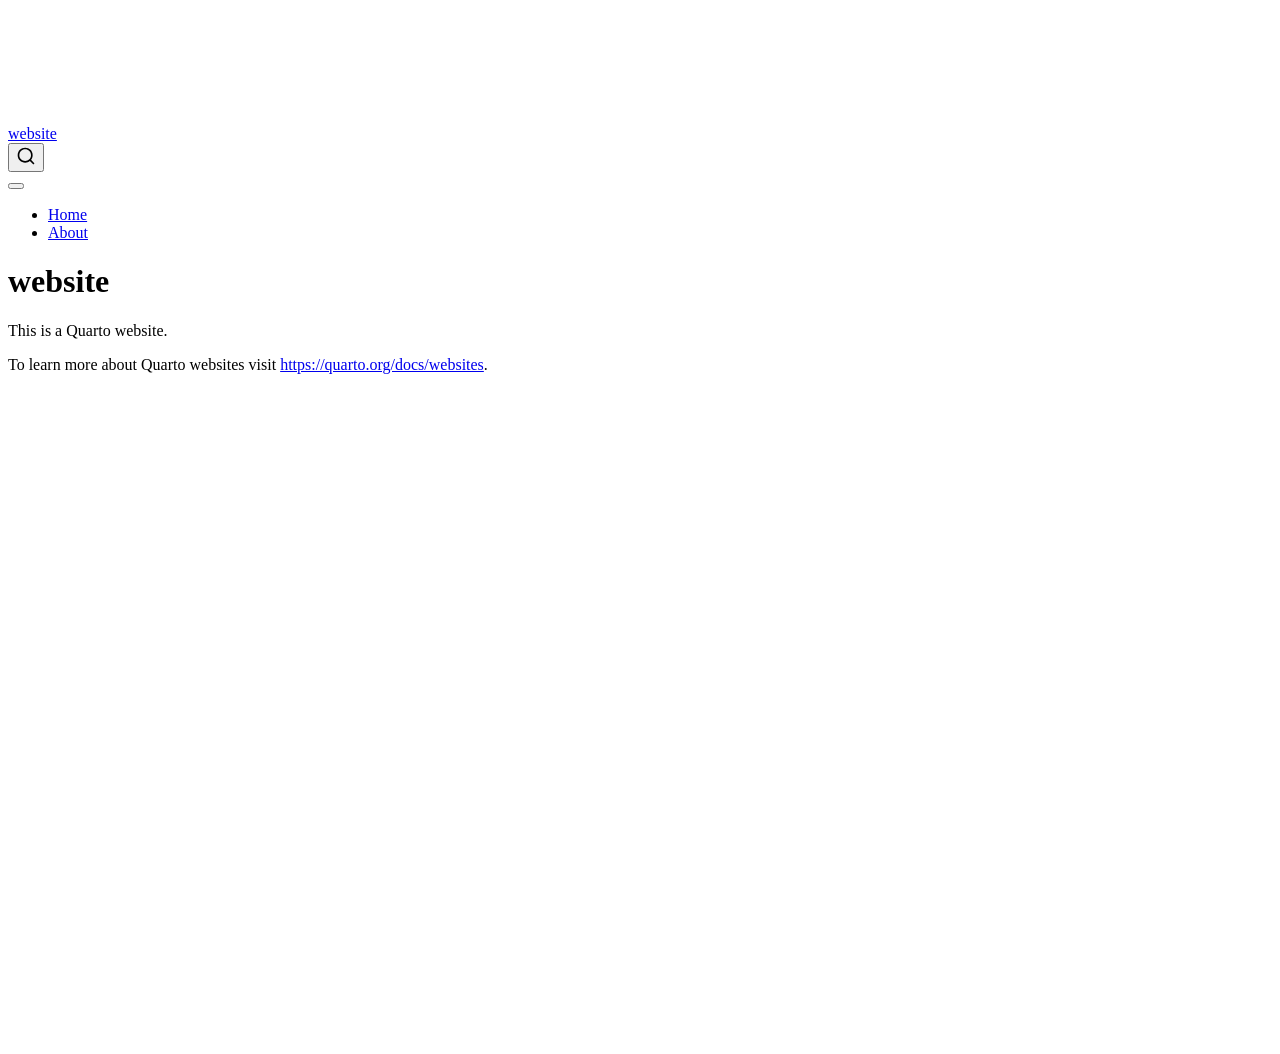
==== docs/index.html @ 8db30fc6 "first commit" ====
<!DOCTYPE html>
<html xmlns="http://www.w3.org/1999/xhtml" lang="en" xml:lang="en"><head>

<meta charset="utf-8">
<meta name="generator" content="quarto-1.10.18">

<meta name="viewport" content="width=device-width, initial-scale=1.0, user-scalable=yes">


<title>website</title>
<style>
/* Default styles provided by pandoc.
** See https://pandoc.org/MANUAL.html#variables-for-html for config info.
*/
span.smallcaps{font-variant: small-caps;}
div.columns{display: flex; gap: 1.5em;}
div.column{flex: auto;}
@media screen {
div.columns{gap: min(4vw, 1.5em);}
div.column{overflow-x: auto;}
}
div.hanging-indent{margin-left: 1.5em; text-indent: -1.5em;}
ul.task-list{list-style: none;}
ul.task-list li input[type="checkbox"] {
  width: 0.8em;
  margin: 0 0.8em 0.2em -1em; /* quarto-specific, see https://github.com/quarto-dev/quarto-cli/issues/4556 */ 
  vertical-align: middle;
}
</style>


<script src="site_libs/quarto-nav/quarto-nav.js"></script>
<script src="site_libs/quarto-nav/headroom.min.js"></script>
<script src="site_libs/clipboard/clipboard.min.js"></script>
<script src="site_libs/quarto-search/autocomplete.umd.js"></script>
<script src="site_libs/quarto-search/fuse.min.js"></script>
<script src="site_libs/quarto-search/quarto-search.js"></script>
<meta name="quarto:offset" content="./">
<script src="site_libs/quarto-html/quarto.js" type="module"></script>
<script src="site_libs/quarto-html/tabsets/tabsets.js" type="module"></script>
<script src="site_libs/quarto-html/popper.min.js"></script>
<script src="site_libs/quarto-html/tippy.umd.min.js"></script>
<script src="site_libs/quarto-html/anchor.min.js"></script>
<link href="site_libs/quarto-html/tippy.css" rel="stylesheet">
<link href="site_libs/quarto-html/quarto-syntax-highlighting-64a204ab8560d761af7679ceaba22944.css" rel="stylesheet" id="quarto-text-highlighting-styles">
<script src="site_libs/bootstrap/bootstrap.min.js"></script>
<link href="site_libs/bootstrap/bootstrap-icons.css" rel="stylesheet">
<link href="site_libs/bootstrap/bootstrap-445b8638c3d06994fee0907d791121c4.min.css" rel="stylesheet" append-hash="true" id="quarto-bootstrap" data-mode="light">
<script id="quarto-search-options" type="application/json">{
  "location": "navbar",
  "copy-button": false,
  "collapse-after": 3,
  "panel-placement": "end",
  "type": "overlay",
  "limit": 50,
  "keyboard-shortcut": [
    "f",
    "/",
    "s"
  ],
  "show-item-context": false,
  "language": {
    "search-no-results-text": "No results",
    "search-matching-documents-text": "matching documents",
    "search-copy-link-title": "Copy link to search",
    "search-hide-matches-text": "Hide additional matches",
    "search-more-match-text": "more match in this document",
    "search-more-matches-text": "more matches in this document",
    "search-clear-button-title": "Clear",
    "search-text-placeholder": "",
    "search-detached-cancel-button-title": "Cancel",
    "search-submit-button-title": "Submit",
    "search-label": "Search"
  }
}</script>


<link rel="stylesheet" href="styles.css">
</head>

<body class="nav-fixed quarto-light">

<div id="quarto-search-results"></div>
  <header id="quarto-header" class="headroom fixed-top">
    <nav class="navbar navbar-expand-lg " data-bs-theme="dark">
      <div class="navbar-container container-fluid">
      <div class="navbar-brand-container mx-auto">
    <a class="navbar-brand" href="./index.html">
    <span class="navbar-title">website</span>
    </a>
  </div>
            <div id="quarto-search" class="" title="Search"></div>
          <button class="navbar-toggler" type="button" data-bs-toggle="collapse" data-bs-target="#navbarCollapse" aria-controls="navbarCollapse" role="menu" aria-expanded="false" aria-label="Toggle navigation" onclick="if (window.quartoToggleHeadroom) { window.quartoToggleHeadroom(); }">
  <span class="navbar-toggler-icon"></span>
</button>
          <div class="collapse navbar-collapse" id="navbarCollapse">
            <ul class="navbar-nav navbar-nav-scroll me-auto">
  <li class="nav-item">
    <a class="nav-link active" href="./index.html" aria-current="page"> 
<span class="menu-text">Home</span></a>
  </li>  
  <li class="nav-item">
    <a class="nav-link" href="./about.html"> 
<span class="menu-text">About</span></a>
  </li>  
</ul>
          </div> <!-- /navcollapse -->
            <div class="quarto-navbar-tools">
</div>
      </div> <!-- /container-fluid -->
    </nav>
</header>
<!-- content -->
<div id="quarto-content" class="quarto-container page-columns page-rows-contents page-layout-article page-navbar">
<!-- sidebar -->
<!-- margin-sidebar -->
    <div id="quarto-margin-sidebar" class="sidebar margin-sidebar zindex-bottom">
        
    </div>
<!-- main -->
<main class="content" id="quarto-document-content">

<header id="title-block-header" class="quarto-title-block default">
<div class="quarto-title">
<h1 class="title">website</h1>
</div>



<div class="quarto-title-meta">

    
  
    
  </div>
  


</header>


<p>This is a Quarto website.</p>
<p>To learn more about Quarto websites visit <a href="https://quarto.org/docs/websites" class="uri">https://quarto.org/docs/websites</a>.</p>



</main> <!-- /main -->
<script id="quarto-html-after-body" type="application/javascript">
  window.document.addEventListener("DOMContentLoaded", function (event) {
    const icon = "";
    const anchorJS = new window.AnchorJS();
    anchorJS.options = {
      placement: 'right',
      icon: icon
    };
    anchorJS.add('.anchored');
    const isCodeAnnotation = (el) => {
      for (const clz of el.classList) {
        if (clz.startsWith('code-annotation-')) {                     
          return true;
        }
      }
      return false;
    }
    const onCopySuccess = function(e) {
      // button target
      const button = e.trigger;
      // don't keep focus
      button.blur();
      // flash "checked"
      button.classList.add('code-copy-button-checked');
      var currentTitle = button.getAttribute("title");
      button.setAttribute("title", "Copied!");
      let tooltip;
      if (window.bootstrap) {
        button.setAttribute("data-bs-toggle", "tooltip");
        button.setAttribute("data-bs-placement", "left");
        button.setAttribute("data-bs-title", "Copied!");
        tooltip = new bootstrap.Tooltip(button, 
          { trigger: "manual", 
            customClass: "code-copy-button-tooltip",
            offset: [0, -8]});
        tooltip.show();    
      }
      setTimeout(function() {
        if (tooltip) {
          tooltip.hide();
          button.removeAttribute("data-bs-title");
          button.removeAttribute("data-bs-toggle");
          button.removeAttribute("data-bs-placement");
        }
        button.setAttribute("title", currentTitle);
        button.classList.remove('code-copy-button-checked');
      }, 1000);
      // clear code selection
      e.clearSelection();
    }
    const getTextToCopy = function(trigger) {
      const outerScaffold = trigger.parentElement.cloneNode(true);
      const codeEl = outerScaffold.querySelector('code');
      for (const childEl of codeEl.children) {
        if (isCodeAnnotation(childEl)) {
          childEl.remove();
        }
      }
      return codeEl.innerText;
    }
    const clipboard = new window.ClipboardJS('.code-copy-button:not([data-in-quarto-modal])', {
      text: getTextToCopy
    });
    clipboard.on('success', onCopySuccess);
    if (window.document.getElementById('quarto-embedded-source-code-modal')) {
      const clipboardModal = new window.ClipboardJS('.code-copy-button[data-in-quarto-modal]', {
        text: getTextToCopy,
        container: window.document.getElementById('quarto-embedded-source-code-modal')
      });
      clipboardModal.on('success', onCopySuccess);
    }
      var localhostRegex = new RegExp(/^(?:http|https):\/\/localhost\:?[0-9]*\//);
      var mailtoRegex = new RegExp(/^mailto:/);
        var filterRegex = new RegExp('/' + window.location.host + '/');
      var isInternal = (href) => {
          return filterRegex.test(href) || localhostRegex.test(href) || mailtoRegex.test(href);
      }
      // Inspect non-navigation links and adorn them if external
     var links = window.document.querySelectorAll('a[href]:not(.nav-link):not(.navbar-brand):not(.toc-action):not(.sidebar-link):not(.sidebar-item-toggle):not(.pagination-link):not(.no-external):not([aria-hidden]):not(.dropdown-item):not(.quarto-navigation-tool):not(.about-link)');
      for (var i=0; i<links.length; i++) {
        const link = links[i];
        if (!isInternal(link.href)) {
          // undo the damage that might have been done by quarto-nav.js in the case of
          // links that we want to consider external
          if (link.dataset.originalHref !== undefined) {
            link.href = link.dataset.originalHref;
          }
        }
      }
    function tippyHover(el, contentFn, onTriggerFn, onUntriggerFn) {
      const config = {
        allowHTML: true,
        maxWidth: 500,
        delay: 100,
        arrow: false,
        appendTo: function(el) {
            return el.parentElement;
        },
        interactive: true,
        interactiveBorder: 10,
        theme: 'quarto',
        placement: 'bottom-start',
      };
      if (contentFn) {
        config.content = contentFn;
      }
      if (onTriggerFn) {
        config.onTrigger = onTriggerFn;
      }
      if (onUntriggerFn) {
        config.onUntrigger = onUntriggerFn;
      }
      window.tippy(el, config); 
    }
    const noterefs = window.document.querySelectorAll('a[role="doc-noteref"]');
    for (var i=0; i<noterefs.length; i++) {
      const ref = noterefs[i];
      tippyHover(ref, function() {
        // use id or data attribute instead here
        let href = ref.getAttribute('data-footnote-href') || ref.getAttribute('href');
        try { href = new URL(href).hash; } catch {}
        const id = href.replace(/^#\/?/, "");
        const note = window.document.getElementById(id);
        if (note) {
          return note.innerHTML;
        } else {
          return "";
        }
      });
    }
    const xrefs = window.document.querySelectorAll('a.quarto-xref');
    const processXRef = (id, note) => {
      // Strip column container classes
      const stripColumnClz = (el) => {
        el.classList.remove("page-full", "page-columns");
        if (el.children) {
          for (const child of el.children) {
            stripColumnClz(child);
          }
        }
      }
      stripColumnClz(note)
      if (id === null || id.startsWith('sec-')) {
        // Special case sections, only their first couple elements
        const container = document.createElement("div");
        if (note.children && note.children.length > 2) {
          container.appendChild(note.children[0].cloneNode(true));
          for (let i = 1; i < note.children.length; i++) {
            const child = note.children[i];
            if (child.tagName === "P" && child.innerText === "") {
              continue;
            } else {
              container.appendChild(child.cloneNode(true));
              break;
            }
          }
          if (window.Quarto?.typesetMath) {
            window.Quarto.typesetMath(container);
          }
          return container.innerHTML
        } else {
          if (window.Quarto?.typesetMath) {
            window.Quarto.typesetMath(note);
          }
          return note.innerHTML;
        }
      } else {
        // Remove any anchor links if they are present
        const anchorLink = note.querySelector('a.anchorjs-link');
        if (anchorLink) {
          anchorLink.remove();
        }
        if (window.Quarto?.typesetMath) {
          window.Quarto.typesetMath(note);
        }
        if (note.classList.contains("callout")) {
          return note.outerHTML;
        } else {
          return note.innerHTML;
        }
      }
    }
    for (var i=0; i<xrefs.length; i++) {
      const xref = xrefs[i];
      tippyHover(xref, undefined, function(instance) {
        instance.disable();
        let url = xref.getAttribute('href');
        let hash = undefined; 
        if (url.startsWith('#')) {
          hash = url;
        } else {
          try { hash = new URL(url).hash; } catch {}
        }
        if (hash) {
          const id = hash.replace(/^#\/?/, "");
          const note = window.document.getElementById(id);
          if (note !== null) {
            try {
              const html = processXRef(id, note.cloneNode(true));
              instance.setContent(html);
            } finally {
              instance.enable();
              instance.show();
            }
          } else {
            // See if we can fetch this
            fetch(url.split('#')[0])
            .then(res => res.text())
            .then(html => {
              const parser = new DOMParser();
              const htmlDoc = parser.parseFromString(html, "text/html");
              const note = htmlDoc.getElementById(id);
              if (note !== null) {
                const html = processXRef(id, note);
                instance.setContent(html);
              } 
            }).finally(() => {
              instance.enable();
              instance.show();
            });
          }
        } else {
          // See if we can fetch a full url (with no hash to target)
          // This is a special case and we should probably do some content thinning / targeting
          fetch(url)
          .then(res => res.text())
          .then(html => {
            const parser = new DOMParser();
            const htmlDoc = parser.parseFromString(html, "text/html");
            const note = htmlDoc.querySelector('main.content');
            if (note !== null) {
              // This should only happen for chapter cross references
              // (since there is no id in the URL)
              // remove the first header
              if (note.children.length > 0 && note.children[0].tagName === "HEADER") {
                note.children[0].remove();
              }
              const html = processXRef(null, note);
              instance.setContent(html);
            } 
          }).finally(() => {
            instance.enable();
            instance.show();
          });
        }
      }, function(instance) {
      });
    }
        let selectedAnnoteEl;
        const selectorForAnnotation = ( cell, annotation) => {
          let cellAttr = 'data-code-cell="' + cell + '"';
          let lineAttr = 'data-code-annotation="' +  annotation + '"';
          const selector = 'span[' + cellAttr + '][' + lineAttr + ']';
          return selector;
        }
        const selectCodeLines = (annoteEl) => {
          const doc = window.document;
          const targetCell = annoteEl.getAttribute("data-target-cell");
          const targetAnnotation = annoteEl.getAttribute("data-target-annotation");
          const annoteSpan = window.document.querySelector(selectorForAnnotation(targetCell, targetAnnotation));
          const lines = annoteSpan.getAttribute("data-code-lines").split(",");
          const lineIds = lines.map((line) => {
            return targetCell + "-" + line;
          })
          let top = null;
          let height = null;
          let parent = null;
          if (lineIds.length > 0) {
              //compute the position of the single el (top and bottom and make a div)
              const el = window.document.getElementById(lineIds[0]);
              top = el.offsetTop;
              height = el.offsetHeight;
              parent = el.parentElement.parentElement;
            if (lineIds.length > 1) {
              const lastEl = window.document.getElementById(lineIds[lineIds.length - 1]);
              const bottom = lastEl.offsetTop + lastEl.offsetHeight;
              height = bottom - top;
            }
            if (top !== null && height !== null && parent !== null) {
              // cook up a div (if necessary) and position it 
              let div = window.document.getElementById("code-annotation-line-highlight");
              if (div === null) {
                div = window.document.createElement("div");
                div.setAttribute("id", "code-annotation-line-highlight");
                div.style.position = 'absolute';
                parent.appendChild(div);
              }
              div.style.top = top - 2 + "px";
              div.style.height = height + 4 + "px";
              div.style.left = 0;
              let gutterDiv = window.document.getElementById("code-annotation-line-highlight-gutter");
              if (gutterDiv === null) {
                gutterDiv = window.document.createElement("div");
                gutterDiv.setAttribute("id", "code-annotation-line-highlight-gutter");
                gutterDiv.style.position = 'absolute';
                const codeCell = window.document.getElementById(targetCell);
                const gutter = codeCell.querySelector('.code-annotation-gutter');
                gutter.appendChild(gutterDiv);
              }
              gutterDiv.style.top = top - 2 + "px";
              gutterDiv.style.height = height + 4 + "px";
            }
            selectedAnnoteEl = annoteEl;
          }
        };
        const unselectCodeLines = () => {
          const elementsIds = ["code-annotation-line-highlight", "code-annotation-line-highlight-gutter"];
          elementsIds.forEach((elId) => {
            const div = window.document.getElementById(elId);
            if (div) {
              div.remove();
            }
          });
          selectedAnnoteEl = undefined;
        };
          // Handle positioning of the toggle
      window.addEventListener(
        "resize",
        throttle(() => {
          elRect = undefined;
          if (selectedAnnoteEl) {
            selectCodeLines(selectedAnnoteEl);
          }
        }, 10)
      );
      function throttle(fn, ms) {
      let throttle = false;
      let timer;
        return (...args) => {
          if(!throttle) { // first call gets through
              fn.apply(this, args);
              throttle = true;
          } else { // all the others get throttled
              if(timer) clearTimeout(timer); // cancel #2
              timer = setTimeout(() => {
                fn.apply(this, args);
                timer = throttle = false;
              }, ms);
          }
        };
      }
        // Attach click handler to the DT
        const annoteDls = window.document.querySelectorAll('dt[data-target-cell]');
        for (const annoteDlNode of annoteDls) {
          annoteDlNode.addEventListener('click', (event) => {
            const clickedEl = event.target;
            if (clickedEl !== selectedAnnoteEl) {
              unselectCodeLines();
              const activeEl = window.document.querySelector('dt[data-target-cell].code-annotation-active');
              if (activeEl) {
                activeEl.classList.remove('code-annotation-active');
              }
              selectCodeLines(clickedEl);
              clickedEl.classList.add('code-annotation-active');
            } else {
              // Unselect the line
              unselectCodeLines();
              clickedEl.classList.remove('code-annotation-active');
            }
          });
        }
    const findCites = (el) => {
      const parentEl = el.parentElement;
      if (parentEl) {
        const cites = parentEl.dataset.cites;
        if (cites) {
          return {
            el,
            cites: cites.split(' ')
          };
        } else {
          return findCites(el.parentElement)
        }
      } else {
        return undefined;
      }
    };
    var bibliorefs = window.document.querySelectorAll('a[role="doc-biblioref"]');
    for (var i=0; i<bibliorefs.length; i++) {
      const ref = bibliorefs[i];
      const citeInfo = findCites(ref);
      if (citeInfo) {
        tippyHover(citeInfo.el, function() {
          var popup = window.document.createElement('div');
          citeInfo.cites.forEach(function(cite) {
            var citeDiv = window.document.createElement('div');
            citeDiv.classList.add('hanging-indent');
            citeDiv.classList.add('csl-entry');
            var biblioDiv = window.document.getElementById('ref-' + cite);
            if (biblioDiv) {
              citeDiv.innerHTML = biblioDiv.innerHTML;
            }
            popup.appendChild(citeDiv);
          });
          return popup.innerHTML;
        });
      }
    }
  });
  </script>
</div> <!-- /content -->




</body></html>
---- docs/site_libs/quarto-html/tippy.css ----
.tippy-box[data-animation=fade][data-state=hidden]{opacity:0}[data-tippy-root]{max-width:calc(100vw - 10px)}.tippy-box{position:relative;background-color:#333;color:#fff;border-radius:4px;font-size:14px;line-height:1.4;white-space:normal;outline:0;transition-property:transform,visibility,opacity}.tippy-box[data-placement^=top]>.tippy-arrow{bottom:0}.tippy-box[data-placement^=top]>.tippy-arrow:before{bottom:-7px;left:0;border-width:8px 8px 0;border-top-color:initial;transform-origin:center top}.tippy-box[data-placement^=bottom]>.tippy-arrow{top:0}.tippy-box[data-placement^=bottom]>.tippy-arrow:before{top:-7px;left:0;border-width:0 8px 8px;border-bottom-color:initial;transform-origin:center bottom}.tippy-box[data-placement^=left]>.tippy-arrow{right:0}.tippy-box[data-placement^=left]>.tippy-arrow:before{border-width:8px 0 8px 8px;border-left-color:initial;right:-7px;transform-origin:center left}.tippy-box[data-placement^=right]>.tippy-arrow{left:0}.tippy-box[data-placement^=right]>.tippy-arrow:before{left:-7px;border-width:8px 8px 8px 0;border-right-color:initial;transform-origin:center right}.tippy-box[data-inertia][data-state=visible]{transition-timing-function:cubic-bezier(.54,1.5,.38,1.11)}.tippy-arrow{width:16px;height:16px;color:#333}.tippy-arrow:before{content:"";position:absolute;border-color:transparent;border-style:solid}.tippy-content{position:relative;padding:5px 9px;z-index:1}
---- docs/site_libs/quarto-html/quarto-syntax-highlighting-64a204ab8560d761af7679ceaba22944.css ----
/* quarto syntax highlight colors */
:root {
  --quarto-hl-ot-color: #003B4F;
  --quarto-hl-at-color: #657422;
  --quarto-hl-ss-color: #20794D;
  --quarto-hl-an-color: #5E5E5E;
  --quarto-hl-fu-color: #4758AB;
  --quarto-hl-st-color: #20794D;
  --quarto-hl-cf-color: #003B4F;
  --quarto-hl-op-color: #5E5E5E;
  --quarto-hl-er-color: #AD0000;
  --quarto-hl-bn-color: #AD0000;
  --quarto-hl-al-color: #AD0000;
  --quarto-hl-va-color: #111111;
  --quarto-hl-bu-color: inherit;
  --quarto-hl-ex-color: inherit;
  --quarto-hl-pp-color: #AD0000;
  --quarto-hl-in-color: #5E5E5E;
  --quarto-hl-vs-color: #20794D;
  --quarto-hl-wa-color: #5E5E5E;
  --quarto-hl-do-color: #5E5E5E;
  --quarto-hl-im-color: #00769E;
  --quarto-hl-ch-color: #20794D;
  --quarto-hl-dt-color: #AD0000;
  --quarto-hl-fl-color: #AD0000;
  --quarto-hl-co-color: #5E5E5E;
  --quarto-hl-cv-color: #5E5E5E;
  --quarto-hl-cn-color: #8f5902;
  --quarto-hl-sc-color: #5E5E5E;
  --quarto-hl-dv-color: #AD0000;
  --quarto-hl-kw-color: #003B4F;
}

/* other quarto variables */
:root {
  --quarto-font-monospace: SFMono-Regular, Menlo, Monaco, Consolas, "Liberation Mono", "Courier New", monospace;
}

/* syntax highlight based on Pandoc's rules */
pre > code.sourceCode > span {
  color: #003B4F;
}

code.sourceCode > span {
  color: #003B4F;
}

div.sourceCode,
div.sourceCode pre.sourceCode {
  color: #003B4F;
}

/* Normal */
code span {
  color: #003B4F;
}

/* Alert */
code span.al {
  color: #AD0000;
  font-style: inherit;
}

/* Annotation */
code span.an {
  color: #5E5E5E;
  font-style: inherit;
}

/* Attribute */
code span.at {
  color: #657422;
  font-style: inherit;
}

/* BaseN */
code span.bn {
  color: #AD0000;
  font-style: inherit;
}

/* BuiltIn */
code span.bu {
  font-style: inherit;
}

/* ControlFlow */
code span.cf {
  color: #003B4F;
  font-weight: bold;
  font-style: inherit;
}

/* Char */
code span.ch {
  color: #20794D;
  font-style: inherit;
}

/* Constant */
code span.cn {
  color: #8f5902;
  font-style: inherit;
}

/* Comment */
code span.co {
  color: #5E5E5E;
  font-style: inherit;
}

/* CommentVar */
code span.cv {
  color: #5E5E5E;
  font-style: italic;
}

/* Documentation */
code span.do {
  color: #5E5E5E;
  font-style: italic;
}

/* DataType */
code span.dt {
  color: #AD0000;
  font-style: inherit;
}

/* DecVal */
code span.dv {
  color: #AD0000;
  font-style: inherit;
}

/* Error */
code span.er {
  color: #AD0000;
  font-style: inherit;
}

/* Extension */
code span.ex {
  font-style: inherit;
}

/* Float */
code span.fl {
  color: #AD0000;
  font-style: inherit;
}

/* Function */
code span.fu {
  color: #4758AB;
  font-style: inherit;
}

/* Import */
code span.im {
  color: #00769E;
  font-style: inherit;
}

/* Information */
code span.in {
  color: #5E5E5E;
  font-style: inherit;
}

/* Keyword */
code span.kw {
  color: #003B4F;
  font-weight: bold;
  font-style: inherit;
}

/* Operator */
code span.op {
  color: #5E5E5E;
  font-style: inherit;
}

/* Other */
code span.ot {
  color: #003B4F;
  font-style: inherit;
}

/* Preprocessor */
code span.pp {
  color: #AD0000;
  font-style: inherit;
}

/* SpecialChar */
code span.sc {
  color: #5E5E5E;
  font-style: inherit;
}

/* SpecialString */
code span.ss {
  color: #20794D;
  font-style: inherit;
}

/* String */
code span.st {
  color: #20794D;
  font-style: inherit;
}

/* Variable */
code span.va {
  color: #111111;
  font-style: inherit;
}

/* VerbatimString */
code span.vs {
  color: #20794D;
  font-style: inherit;
}

/* Warning */
code span.wa {
  color: #5E5E5E;
  font-style: italic;
}

.prevent-inlining {
  content: "</";
}

/*# sourceMappingURL=9d8d5bb603a83b8298b89080a598c93b.css.map */
---- docs/styles.css ----
/* css styles */
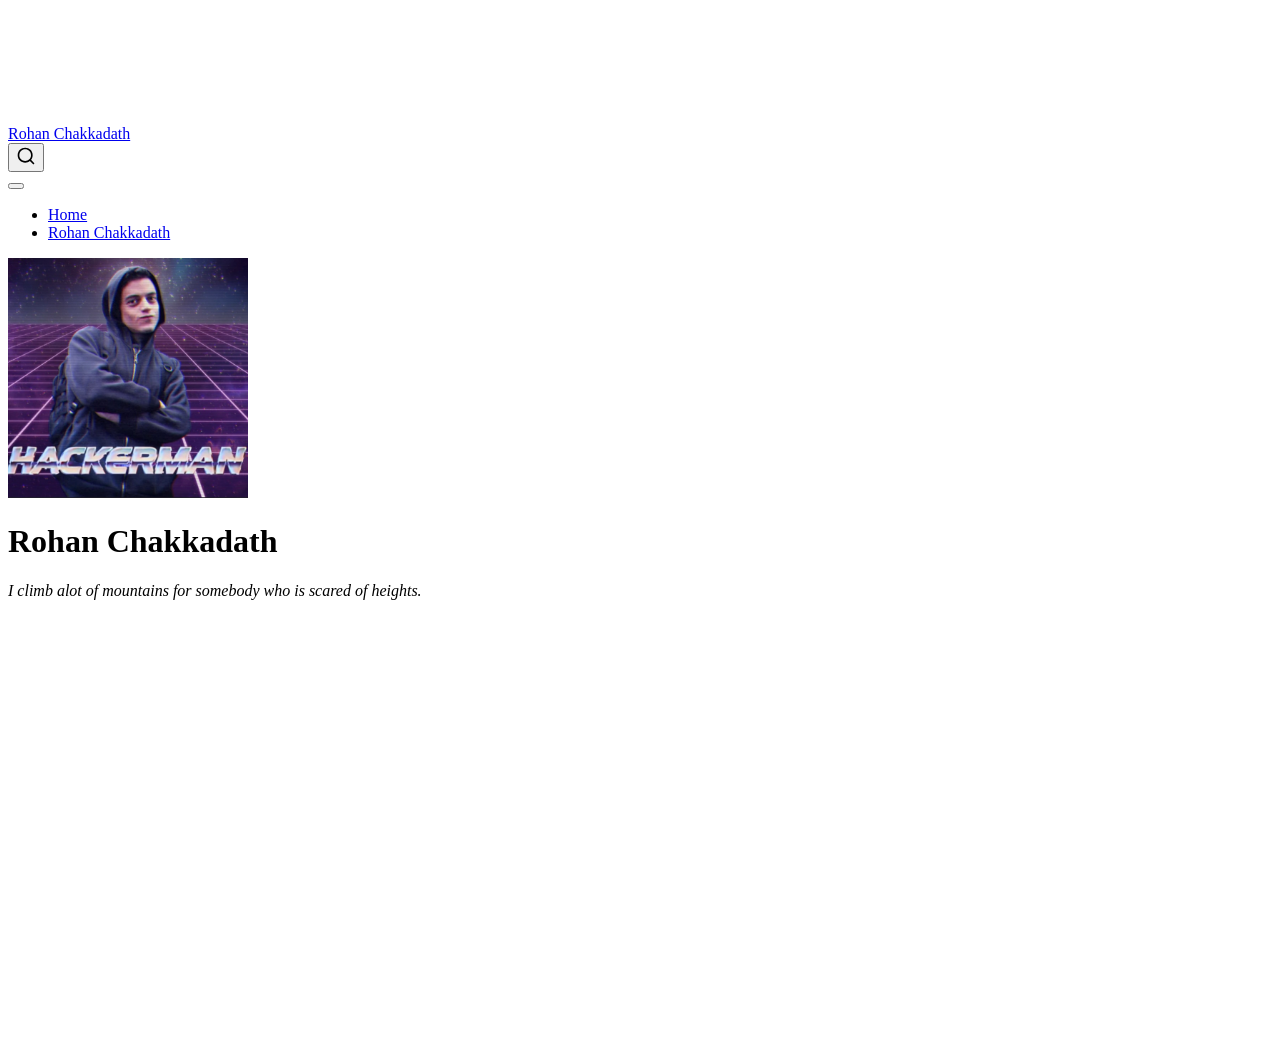
==== commit bfcc1663: "second commit" ====
--- a/docs/index.html
+++ b/docs/index.html
@@ -7,7 +7,7 @@
 <meta name="viewport" content="width=device-width, initial-scale=1.0, user-scalable=yes">
 
 
-<title>website</title>
+<title>Rohan Chakkadath</title>
 <style>
 /* Default styles provided by pandoc.
 ** See https://pandoc.org/MANUAL.html#variables-for-html for config info.
@@ -40,7 +40,6 @@
 <script src="site_libs/quarto-html/tabsets/tabsets.js" type="module"></script>
 <script src="site_libs/quarto-html/popper.min.js"></script>
 <script src="site_libs/quarto-html/tippy.umd.min.js"></script>
-<script src="site_libs/quarto-html/anchor.min.js"></script>
 <link href="site_libs/quarto-html/tippy.css" rel="stylesheet">
 <link href="site_libs/quarto-html/quarto-syntax-highlighting-64a204ab8560d761af7679ceaba22944.css" rel="stylesheet" id="quarto-text-highlighting-styles">
 <script src="site_libs/bootstrap/bootstrap.min.js"></script>
@@ -78,7 +77,7 @@
 <link rel="stylesheet" href="styles.css">
 </head>
 
-<body class="nav-fixed quarto-light">
+<body class="nav-fixed fullcontent quarto-light">
 
 <div id="quarto-search-results"></div>
   <header id="quarto-header" class="headroom fixed-top">
@@ -86,7 +85,7 @@
       <div class="navbar-container container-fluid">
       <div class="navbar-brand-container mx-auto">
     <a class="navbar-brand" href="./index.html">
-    <span class="navbar-title">website</span>
+    <span class="navbar-title">Rohan Chakkadath</span>
     </a>
   </div>
             <div id="quarto-search" class="" title="Search"></div>
@@ -101,7 +100,7 @@
   </li>  
   <li class="nav-item">
     <a class="nav-link" href="./about.html"> 
-<span class="menu-text">About</span></a>
+<span class="menu-text">Rohan Chakkadath</span></a>
   </li>  
 </ul>
           </div> <!-- /navcollapse -->
@@ -114,46 +113,26 @@
 <div id="quarto-content" class="quarto-container page-columns page-rows-contents page-layout-article page-navbar">
 <!-- sidebar -->
 <!-- margin-sidebar -->
-    <div id="quarto-margin-sidebar" class="sidebar margin-sidebar zindex-bottom">
-        
-    </div>
+    
 <!-- main -->
-<main class="content" id="quarto-document-content">
-
-<header id="title-block-header" class="quarto-title-block default">
+<div class="quarto-about-jolla">
+  <img src="images/profile.jpg" class="about-image
+  round " style="height: 15em; width: 15em;">
+ <header id="title-block-header" class="quarto-title-block default">
 <div class="quarto-title">
-<h1 class="title">website</h1>
+<h1 class="title">Rohan Chakkadath</h1>
 </div>
-
-
-
 <div class="quarto-title-meta">
-
-    
-  
-    
   </div>
-  
-
-
-</header>
-
-
-<p>This is a Quarto website.</p>
-<p>To learn more about Quarto websites visit <a href="https://quarto.org/docs/websites" class="uri">https://quarto.org/docs/websites</a>.</p>
-
-
-
-</main> <!-- /main -->
+</header><main class="content" id="quarto-document-content">
+<p><em>I climb alot of mountains for somebody who is scared of heights.</em></p>
+
+
+</main>  
+</div>
+ <!-- /main -->
 <script id="quarto-html-after-body" type="application/javascript">
   window.document.addEventListener("DOMContentLoaded", function (event) {
-    const icon = "";
-    const anchorJS = new window.AnchorJS();
-    anchorJS.options = {
-      placement: 'right',
-      icon: icon
-    };
-    anchorJS.add('.anchored');
     const isCodeAnnotation = (el) => {
       for (const clz of el.classList) {
         if (clz.startsWith('code-annotation-')) {                     
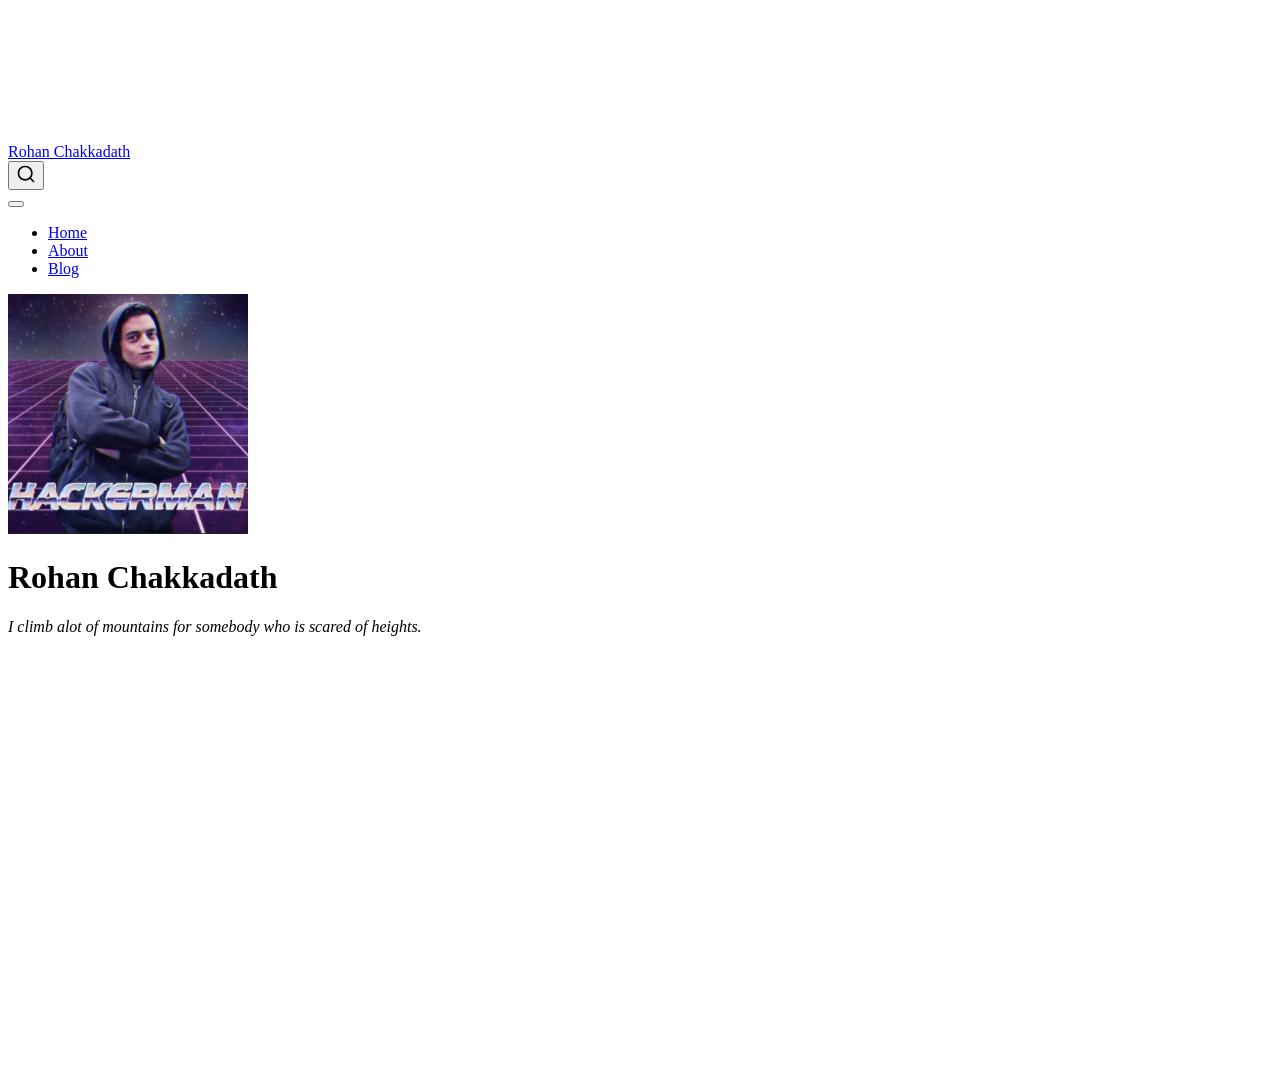
==== commit a6253ec3: "render site" ====
--- a/docs/index.html
+++ b/docs/index.html
@@ -100,7 +100,11 @@
   </li>  
   <li class="nav-item">
     <a class="nav-link" href="./about.html"> 
-<span class="menu-text">Rohan Chakkadath</span></a>
+<span class="menu-text">About</span></a>
+  </li>  
+  <li class="nav-item">
+    <a class="nav-link" href="./blog.html"> 
+<span class="menu-text">Blog</span></a>
   </li>  
 </ul>
           </div> <!-- /navcollapse -->
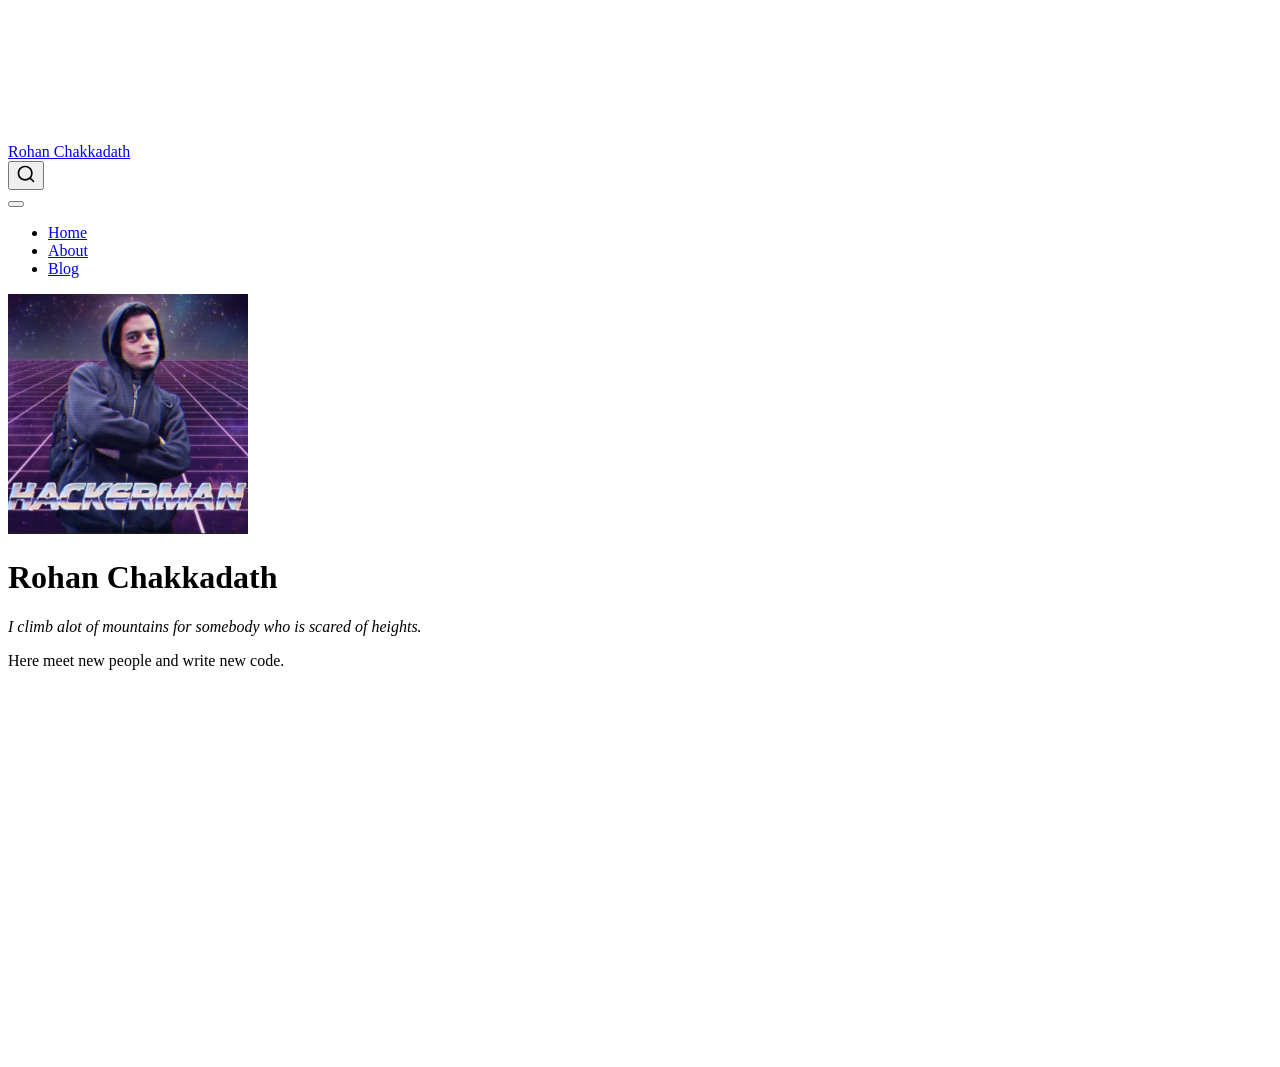
==== commit 4f3bcb73: "Few cosmetic edits" ====
--- a/docs/index.html
+++ b/docs/index.html
@@ -130,6 +130,7 @@
   </div>
 </header><main class="content" id="quarto-document-content">
 <p><em>I climb alot of mountains for somebody who is scared of heights.</em></p>
+<p>Here meet new people and write new code.</p>
 
 
 </main>  
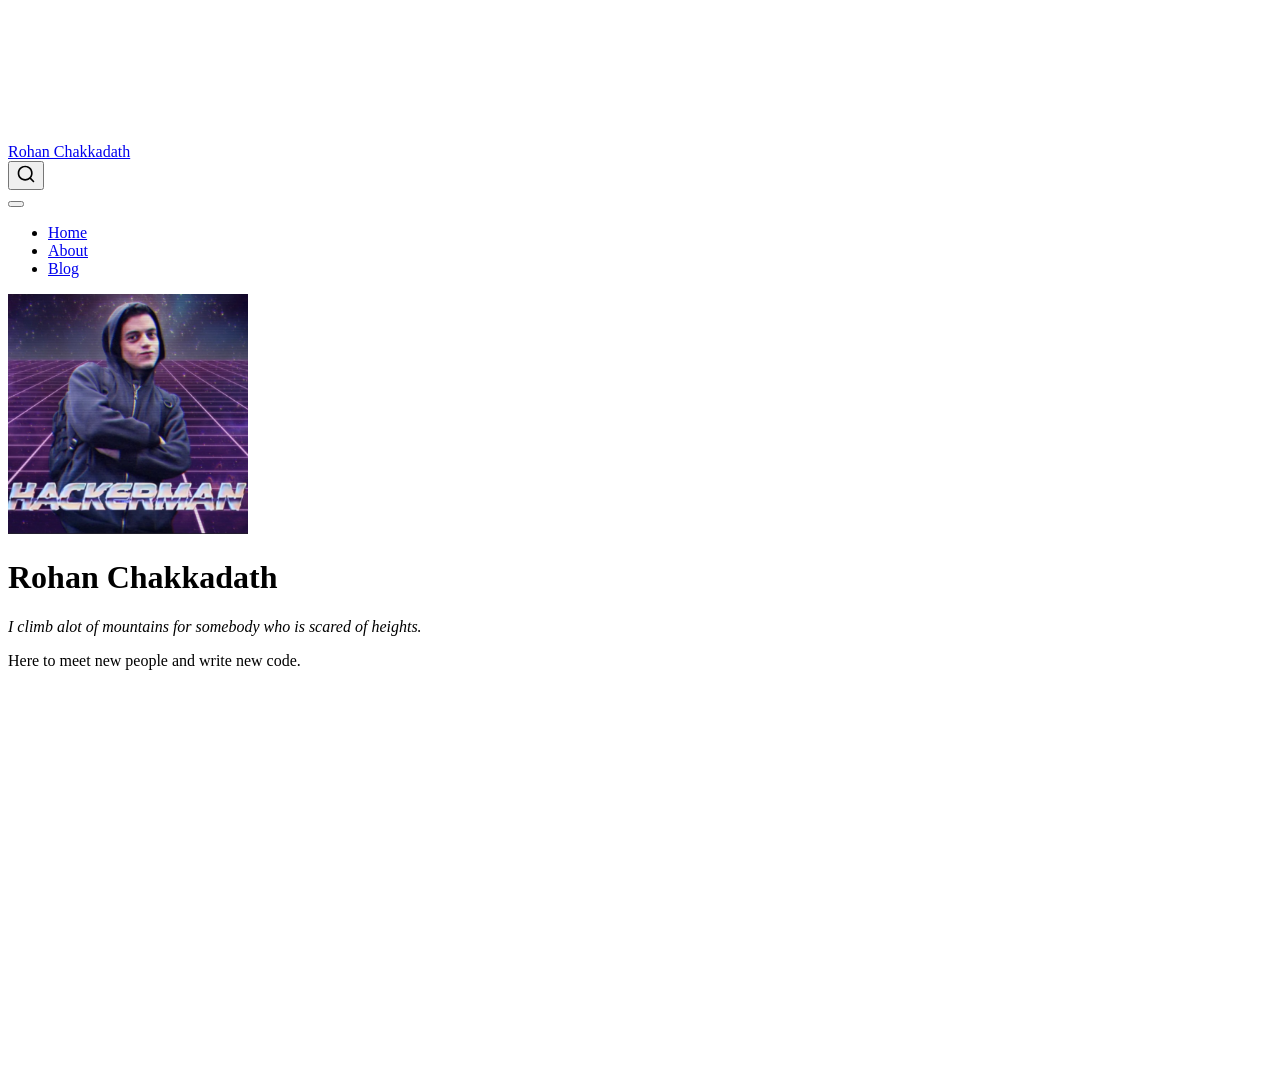
==== commit 8e5c9217: "fixing typos" ====
--- a/docs/index.html
+++ b/docs/index.html
@@ -130,7 +130,7 @@
   </div>
 </header><main class="content" id="quarto-document-content">
 <p><em>I climb alot of mountains for somebody who is scared of heights.</em></p>
-<p>Here meet new people and write new code.</p>
+<p>Here to meet new people and write new code.</p>
 
 
 </main>  
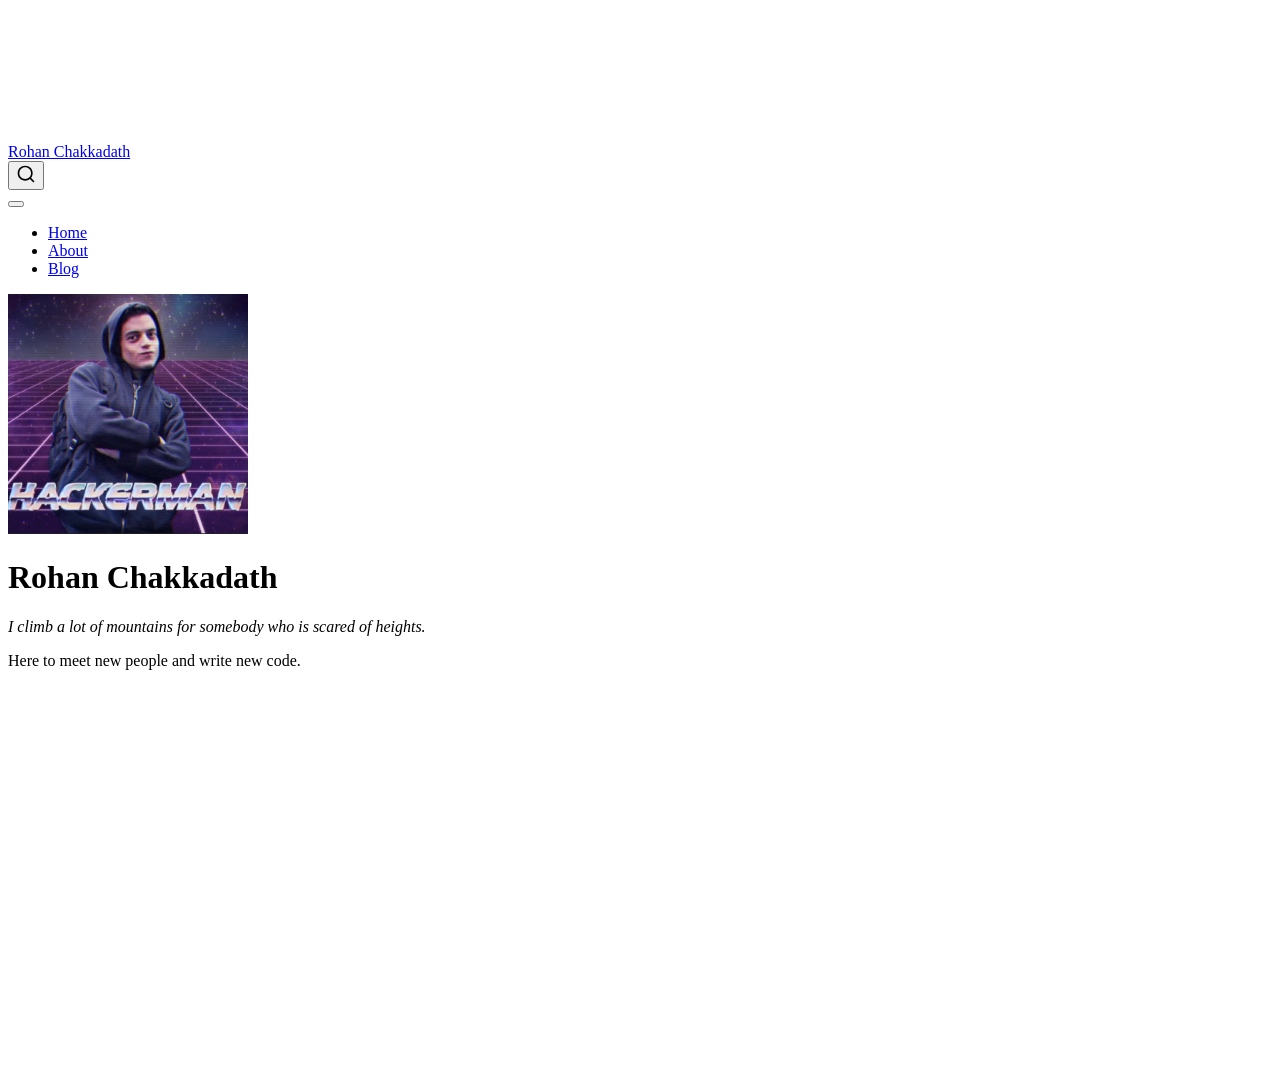
==== commit ffe6d1e6: "fixing typos" ====
--- a/docs/index.html
+++ b/docs/index.html
@@ -129,7 +129,7 @@
 <div class="quarto-title-meta">
   </div>
 </header><main class="content" id="quarto-document-content">
-<p><em>I climb alot of mountains for somebody who is scared of heights.</em></p>
+<p><em>I climb a lot of mountains for somebody who is scared of heights.</em></p>
 <p>Here to meet new people and write new code.</p>
 
 
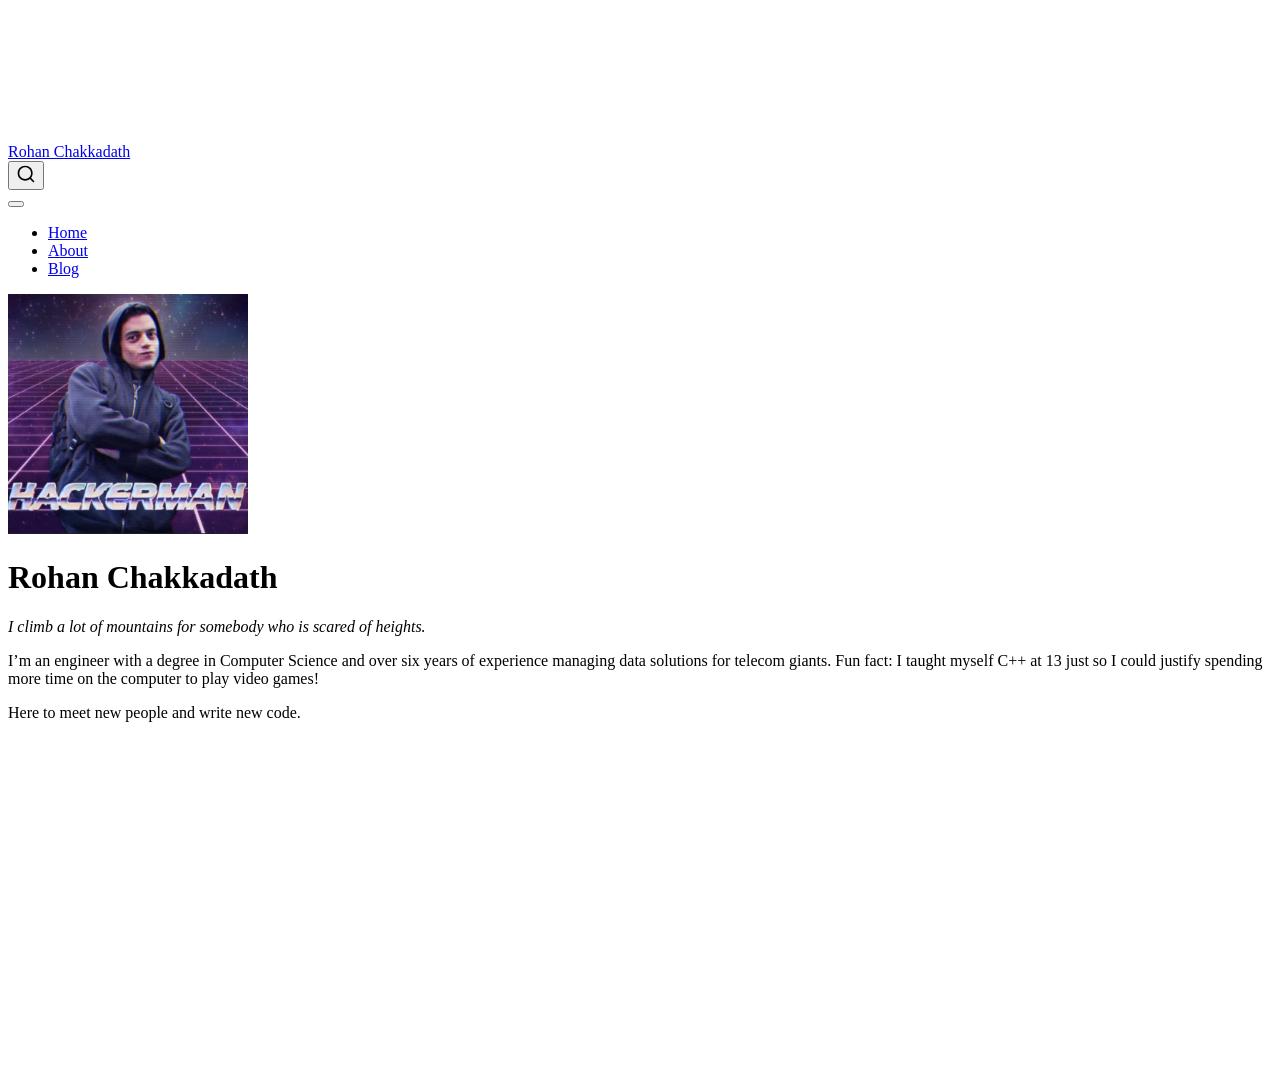
==== commit 28122ef9: "Typos corrected" ====
--- a/docs/index.html
+++ b/docs/index.html
@@ -130,6 +130,7 @@
   </div>
 </header><main class="content" id="quarto-document-content">
 <p><em>I climb a lot of mountains for somebody who is scared of heights.</em></p>
+<p>I’m an engineer with a degree in Computer Science and over six years of experience managing data solutions for telecom giants. Fun fact: I taught myself C++ at 13 just so I could justify spending more time on the computer to play video games!</p>
 <p>Here to meet new people and write new code.</p>
 
 
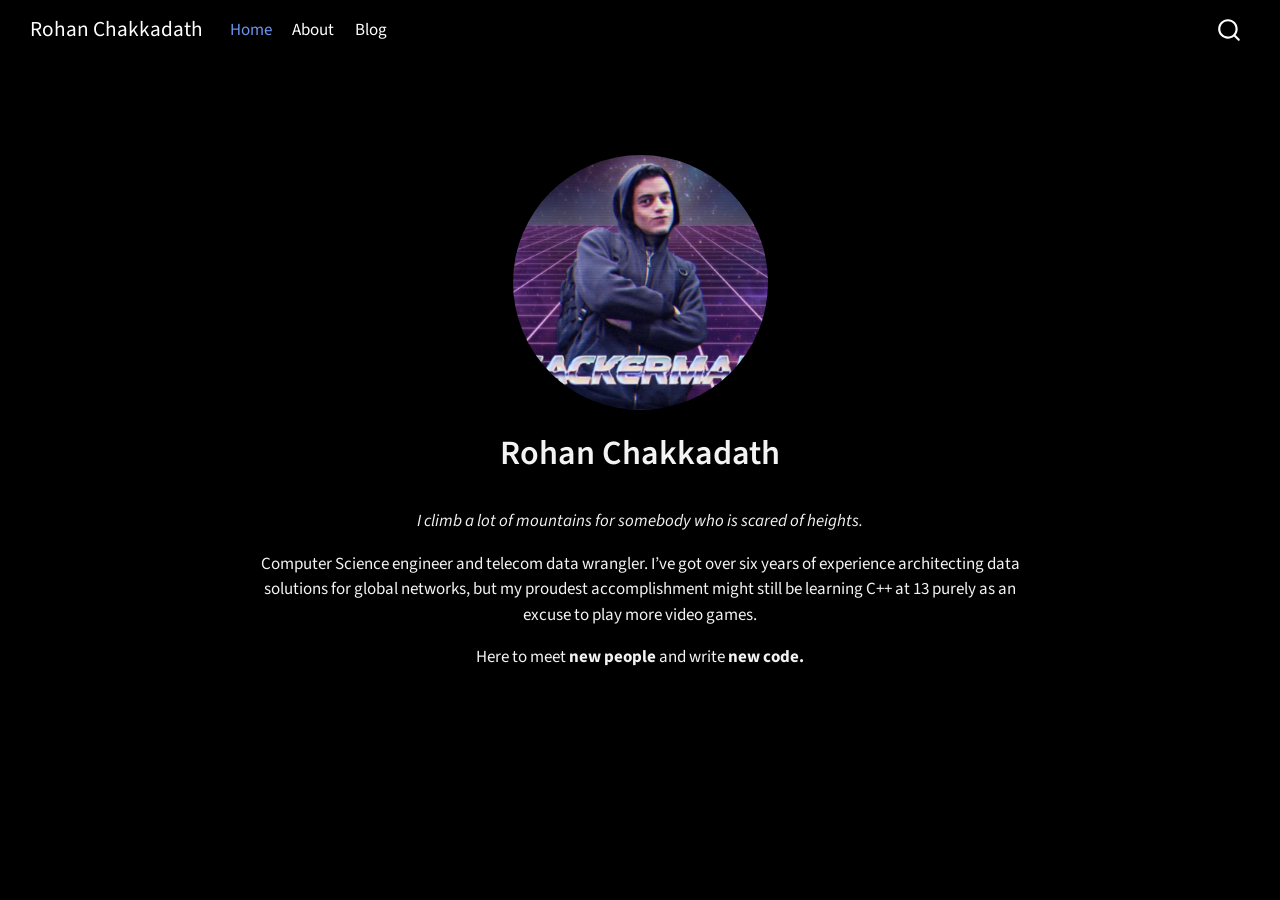
==== commit 38688d32: "Cosmetic changes" ====
--- a/docs/index.html
+++ b/docs/index.html
@@ -41,10 +41,10 @@
 <script src="site_libs/quarto-html/popper.min.js"></script>
 <script src="site_libs/quarto-html/tippy.umd.min.js"></script>
 <link href="site_libs/quarto-html/tippy.css" rel="stylesheet">
-<link href="site_libs/quarto-html/quarto-syntax-highlighting-64a204ab8560d761af7679ceaba22944.css" rel="stylesheet" id="quarto-text-highlighting-styles">
+<link href="site_libs/quarto-html/quarto-syntax-highlighting-dark-b85bc7c33db8c58e0ec93c3465666fed.css" rel="stylesheet" id="quarto-text-highlighting-styles">
 <script src="site_libs/bootstrap/bootstrap.min.js"></script>
 <link href="site_libs/bootstrap/bootstrap-icons.css" rel="stylesheet">
-<link href="site_libs/bootstrap/bootstrap-445b8638c3d06994fee0907d791121c4.min.css" rel="stylesheet" append-hash="true" id="quarto-bootstrap" data-mode="light">
+<link href="site_libs/bootstrap/bootstrap-005d5dfe2c1c4e7e5d76aba6bd80f1c5.min.css" rel="stylesheet" append-hash="true" id="quarto-bootstrap" data-mode="dark">
 <script id="quarto-search-options" type="application/json">{
   "location": "navbar",
   "copy-button": false,
@@ -130,8 +130,9 @@
   </div>
 </header><main class="content" id="quarto-document-content">
 <p><em>I climb a lot of mountains for somebody who is scared of heights.</em></p>
-<p>I’m an engineer with a degree in Computer Science and over six years of experience managing data solutions for telecom giants. Fun fact: I taught myself C++ at 13 just so I could justify spending more time on the computer to play video games!</p>
-<p>Here to meet new people and write new code.</p>
+<p>Computer Science engineer and telecom data wrangler. I’ve got over six years of experience architecting data solutions for global networks, but my proudest accomplishment might still be learning C++ at 13 purely as an excuse to play more video games.</p>
+<p> </p>
+<p>Here to meet <strong>new people</strong> and write <strong>new code.</strong></p>
 
 
 </main>  
--- a/docs/site_libs/quarto-html/quarto-syntax-highlighting-dark-b85bc7c33db8c58e0ec93c3465666fed.css
+++ b/docs/site_libs/quarto-html/quarto-syntax-highlighting-dark-b85bc7c33db8c58e0ec93c3465666fed.css
@@ -0,0 +1,219 @@
+/* quarto syntax highlight colors */
+:root {
+  --quarto-hl-al-color: #f07178;
+  --quarto-hl-an-color: #d4d0ab;
+  --quarto-hl-at-color: #00e0e0;
+  --quarto-hl-bn-color: #d4d0ab;
+  --quarto-hl-bu-color: #abe338;
+  --quarto-hl-ch-color: #abe338;
+  --quarto-hl-co-color: #f8f8f2;
+  --quarto-hl-cv-color: #ffd700;
+  --quarto-hl-cn-color: #ffd700;
+  --quarto-hl-cf-color: #ffa07a;
+  --quarto-hl-dt-color: #ffa07a;
+  --quarto-hl-dv-color: #d4d0ab;
+  --quarto-hl-do-color: #f8f8f2;
+  --quarto-hl-er-color: #f07178;
+  --quarto-hl-ex-color: #00e0e0;
+  --quarto-hl-fl-color: #d4d0ab;
+  --quarto-hl-fu-color: #ffa07a;
+  --quarto-hl-im-color: #abe338;
+  --quarto-hl-in-color: #d4d0ab;
+  --quarto-hl-kw-color: #ffa07a;
+  --quarto-hl-op-color: #ffa07a;
+  --quarto-hl-ot-color: #00e0e0;
+  --quarto-hl-pp-color: #dcc6e0;
+  --quarto-hl-re-color: #00e0e0;
+  --quarto-hl-sc-color: #abe338;
+  --quarto-hl-ss-color: #abe338;
+  --quarto-hl-st-color: #abe338;
+  --quarto-hl-va-color: #00e0e0;
+  --quarto-hl-vs-color: #abe338;
+  --quarto-hl-wa-color: #dcc6e0;
+}
+
+/* other quarto variables */
+:root {
+  --quarto-font-monospace: SFMono-Regular, Menlo, Monaco, Consolas, "Liberation Mono", "Courier New", monospace;
+}
+
+/* syntax highlight based on Pandoc's rules */
+pre > code.sourceCode > span {
+  color: #f8f8f2;
+}
+
+code.sourceCode > span {
+  color: #f8f8f2;
+}
+
+div.sourceCode,
+div.sourceCode pre.sourceCode {
+  color: #f8f8f2;
+}
+
+/* Normal */
+code span {
+  color: #f8f8f2;
+}
+
+/* Alert */
+code span.al {
+  color: #f07178;
+}
+
+/* Annotation */
+code span.an {
+  color: #d4d0ab;
+}
+
+/* Attribute */
+code span.at {
+  color: #00e0e0;
+}
+
+/* BaseN */
+code span.bn {
+  color: #d4d0ab;
+}
+
+/* BuiltIn */
+code span.bu {
+  color: #abe338;
+}
+
+/* ControlFlow */
+code span.cf {
+  font-weight: bold;
+  color: #ffa07a;
+}
+
+/* Char */
+code span.ch {
+  color: #abe338;
+}
+
+/* Constant */
+code span.cn {
+  color: #ffd700;
+}
+
+/* Comment */
+code span.co {
+  font-style: italic;
+  color: #f8f8f2;
+}
+
+/* CommentVar */
+code span.cv {
+  color: #ffd700;
+}
+
+/* Documentation */
+code span.do {
+  color: #f8f8f2;
+}
+
+/* DataType */
+code span.dt {
+  color: #ffa07a;
+}
+
+/* DecVal */
+code span.dv {
+  color: #d4d0ab;
+}
+
+/* Error */
+code span.er {
+  color: #f07178;
+  text-decoration: underline;
+}
+
+/* Extension */
+code span.ex {
+  font-weight: bold;
+  color: #00e0e0;
+}
+
+/* Float */
+code span.fl {
+  color: #d4d0ab;
+}
+
+/* Function */
+code span.fu {
+  color: #ffa07a;
+}
+
+/* Import */
+code span.im {
+  color: #abe338;
+}
+
+/* Information */
+code span.in {
+  color: #d4d0ab;
+}
+
+/* Keyword */
+code span.kw {
+  font-weight: bold;
+  color: #ffa07a;
+}
+
+/* Operator */
+code span.op {
+  color: #ffa07a;
+}
+
+/* Other */
+code span.ot {
+  color: #00e0e0;
+}
+
+/* Preprocessor */
+code span.pp {
+  color: #dcc6e0;
+}
+
+/* RegionMarker */
+code span.re {
+  background-color: #f8f8f2;
+  color: #00e0e0;
+}
+
+/* SpecialChar */
+code span.sc {
+  color: #abe338;
+}
+
+/* SpecialString */
+code span.ss {
+  color: #abe338;
+}
+
+/* String */
+code span.st {
+  color: #abe338;
+}
+
+/* Variable */
+code span.va {
+  color: #00e0e0;
+}
+
+/* VerbatimString */
+code span.vs {
+  color: #abe338;
+}
+
+/* Warning */
+code span.wa {
+  color: #dcc6e0;
+}
+
+.prevent-inlining {
+  content: "</";
+}
+
+/*# sourceMappingURL=4ed8f1090dec6531da29ab00902aa718.css.map */
